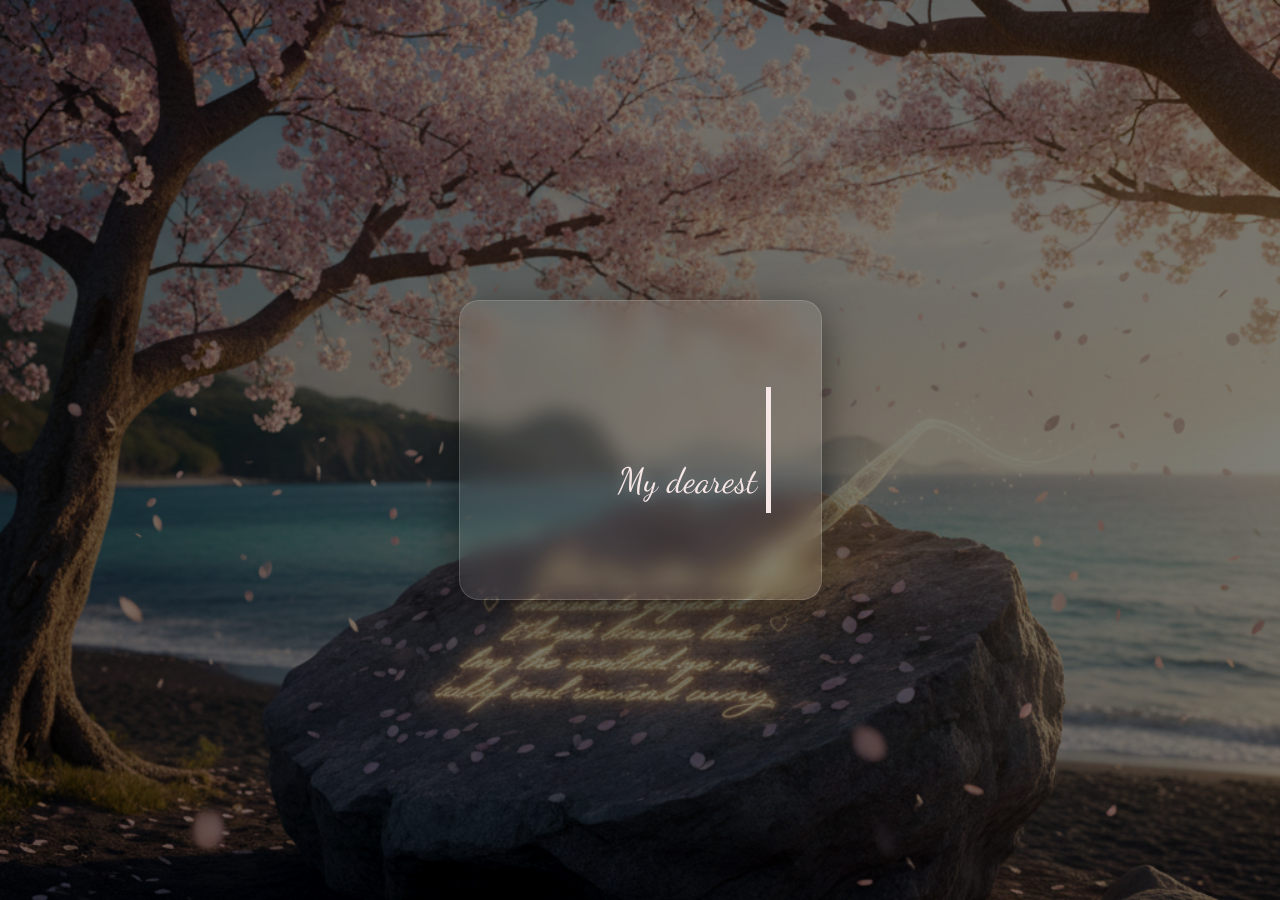
==== love_letter.html @ 22e8dc67 "Add files via upload" ====
<!DOCTYPE html>
<html lang="en">
<head>
    <meta charset="UTF-8">
    <meta name="viewport" content="width=device-width, initial-scale=1.0">
    <title>A Letter Etched in Time</title>
    <link rel="stylesheet" href="letter_style.css">
    <link href="https://fonts.googleapis.com/css2?family=Dancing+Script:wght@400;700&family=Playfair+Display:wght@400;700&display=swap" rel="stylesheet">
</head>
<body>
    <div class="background-jeju"></div>
    <div class="overlay"></div>

    <div class="letter-container">
        <p class="handwritten-text">
            My dearest love,
            Every beat of my heart whispers your name. You are the gentle breeze on Jeju, the vibrant hue of cherry blossoms, and the unwavering light that guides me. With every passing day, my love for you deepens, echoing the eternal ocean. Thank you for being you, for being my everything.
            Forever and always,
            [Your Name]
        </p>
    </div>

    <script>
        document.addEventListener('DOMContentLoaded', () => {
            const textElement = document.querySelector('.handwritten-text');
            const fullText = textElement.innerHTML;
            textElement.innerHTML = ''; // Clear text to type it out

            let charIndex = 0;
            const typingSpeed = 70; // milliseconds per character

            function typeWriter() {
                if (charIndex < fullText.length) {
                    textElement.innerHTML += fullText.charAt(charIndex);
                    charIndex++;
                    setTimeout(typeWriter, typingSpeed);
                } else {
                    // Once typing is done, ensure the text remains visible and clean
                    textElement.style.overflow = 'visible'; 
                }
            }
            typeWriter();
        });
    </script>
</body>
</html>
---- letter_style.css ----
:root {
    --jeju-text-color: #f7e6e6; /* Soft off-white for text */
    --overlay-color: rgba(0, 0, 0, 0.4); /* Darker overlay for contrast */
}

body {
    margin: 0;
    padding: 0;
    font-family: 'Playfair Display', serif; /* Fallback for main body text */
    color: var(--jeju-text-color);
    height: 100vh;
    display: flex;
    justify-content: center;
    align-items: center;
    overflow: hidden;
    position: relative;
}

.background-jeju {
    position: fixed;
    top: 0; left: 0;
    width: 100%; height: 100%;
    background-image: url('jeju_bg.png'); /* Ensure this path is correct */
    background-size: cover;
    background-position: center;
    filter: brightness(0.8) contrast(1.1); /* Enhance aesthetic */
    z-index: -2;
}

.overlay {
    position: fixed;
    top: 0; left: 0;
    width: 100%; height: 100%;
    background-color: var(--overlay-color);
    z-index: -1;
}

.letter-container {
    background: rgba(255, 255, 255, 0.08); /* Subtle glass background */
    backdrop-filter: blur(10px);
    -webkit-backdrop-filter: blur(10px);
    border: 1px solid rgba(255, 255, 255, 0.15);
    border-radius: 20px;
    padding: 50px;
    max-width: 700px;
    margin: 20px;
    box-shadow: 0 10px 40px rgba(0, 0, 0, 0.5);
    text-align: center;
    position: relative;
    animation: fadeInScale 1.5s ease-out;
}

@keyframes fadeInScale {
    from { opacity: 0; transform: scale(0.9) translateY(20px); }
    to { opacity: 1; transform: scale(1) translateY(0); }
}

.handwritten-text {
    font-family: 'Dancing Script', cursive; /* The cursive font */
    font-size: 2.2rem; /* Larger for impact */
    line-height: 1.8;
    color: var(--jeju-text-color);
    text-shadow: 0 0 15px rgba(255, 255, 255, 0.3); /* Soft glow */
    white-space: pre-wrap; /* Maintains line breaks */
    overflow: hidden; /* Important for typing effect */
    border-right: .15em solid var(--jeju-text-color); /* Cursor effect */
    animation: blink-caret .75s step-end infinite;
}

@keyframes blink-caret {
    from, to { border-color: transparent }
    50% { border-color: var(--jeju-text-color); }
}

/* Optional: Add a subtle falling cherry blossom animation */
.falling-petal {
    position: absolute;
    background-color: #ffb3c1; /* Pink */
    width: 10px; height: 10px;
    border-radius: 50%;
    opacity: 0;
    animation: fall 10s linear infinite;
}

/* You can add multiple falling-petal elements in HTML for more */
/* For example, 10-20 of them, each with a different delay */
/* Example: <div class="falling-petal" style="left: 20%; animation-delay: 2s;"></div> */

@keyframes fall {
    0% { transform: translateY(-10vh) translateX(0) rotate(0deg); opacity: 0; }
    10% { opacity: 1; }
    100% { transform: translateY(110vh) translateX(50px) rotate(360deg); opacity: 0; }
}
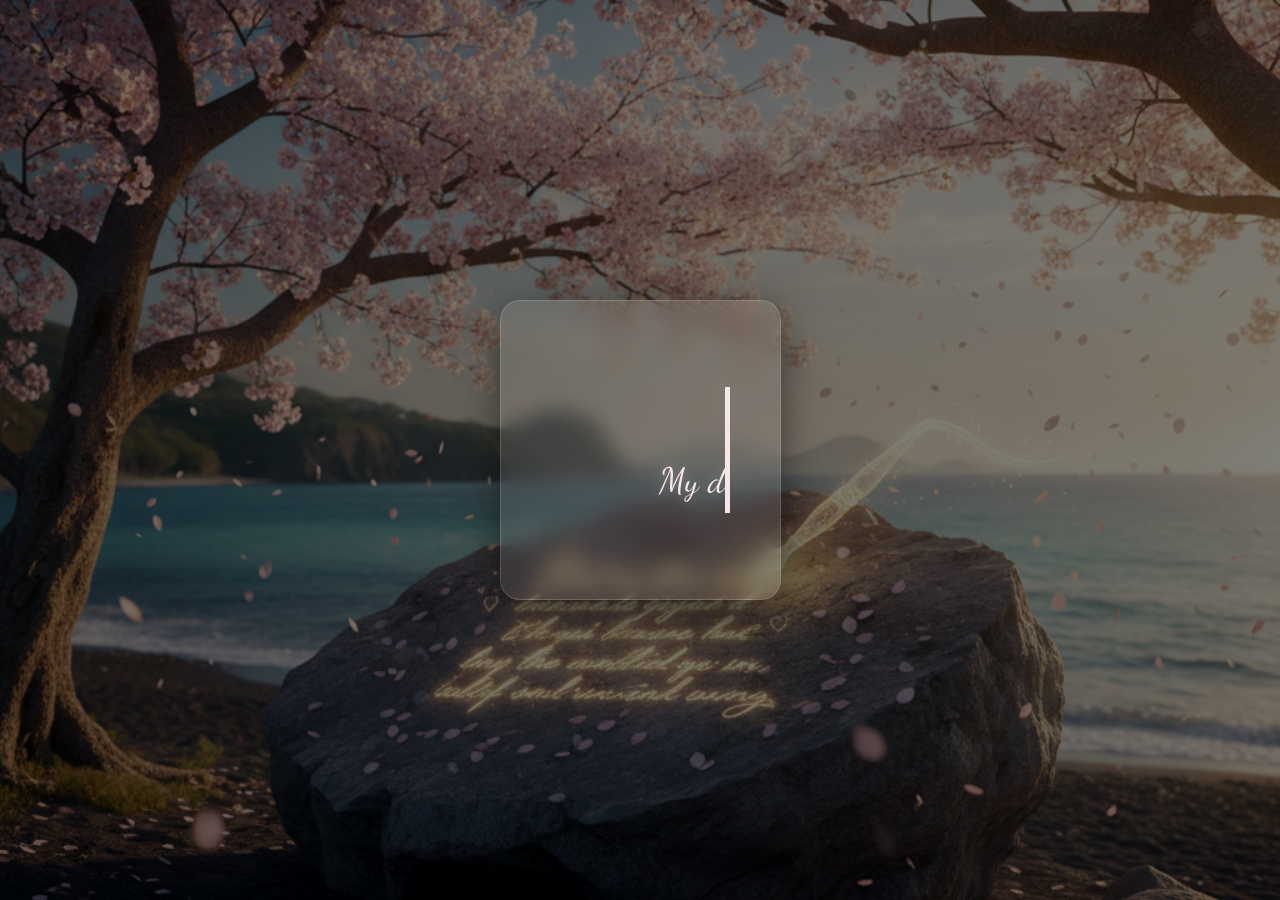
==== commit 5bffff17: "Update name in love letter" ====
--- a/love_letter.html
+++ b/love_letter.html
@@ -16,7 +16,7 @@
             My dearest love,
             Every beat of my heart whispers your name. You are the gentle breeze on Jeju, the vibrant hue of cherry blossoms, and the unwavering light that guides me. With every passing day, my love for you deepens, echoing the eternal ocean. Thank you for being you, for being my everything.
             Forever and always,
-            [Your Name]
+            Pennama Karthikeya Aakanksha
         </p>
     </div>
 
